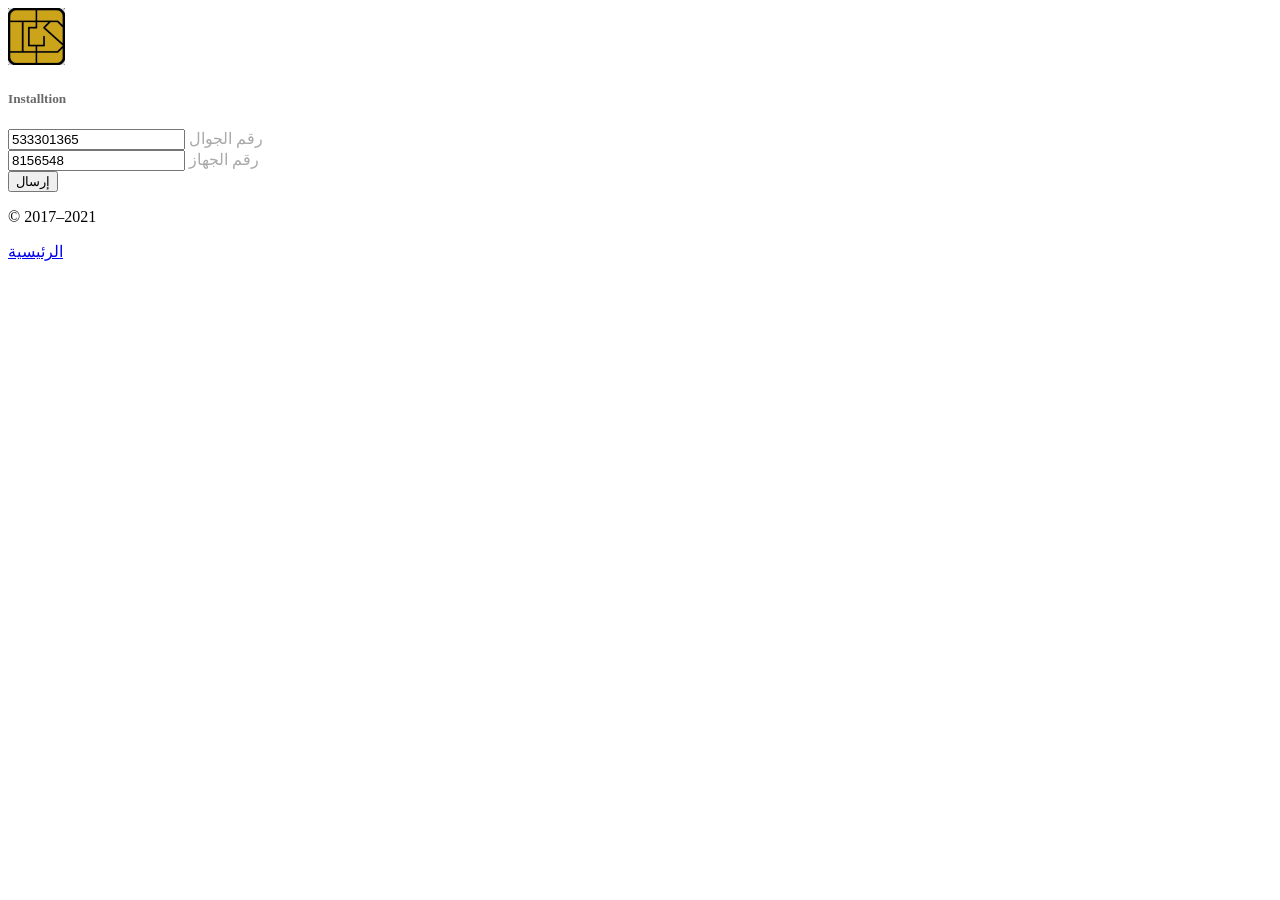
==== bages/installtion.html @ baef0f20 "first" ====
<!DOCTYPE html>
<html>
<script src="http://www.w3schools.com/lib/w3data.js"></script>


<div w3-include-html="/sors.html"></div>

<body class="text-center d-flex justify-content-center mt-5 pt-5">

    <main class="form-signin" style="background: rgb(255,255,255);
    background: radial-gradient(circle, rgba(255,255,255,1) 28%, rgba(148,187,233,0) 100%);">

        <img class="mb-4" src="/image/whatsapp.png" alt="انقر ودردش" width="57" height="57">

        <h5 class="h3 mb-3 fw-normal" style="color: rgb(105, 105, 105);">Installtion</h5>

        <div class="border mt-1 p-2">
            <div class="form-floating">
                <input type="text" class="form-control" id="phone" placeholder="Password" value="533301365">
                <label style="color: darkgray;">رقم الجوال</label>
            </div>
        </div>

        <div class="border mt-1 p-2">
            <!-- <h5 class="h3 m-3 fw-normal" style="color: darkgray;">رقم الجهاز</h5> -->
            <div class="form-floating mt-1">
                <input type="text" class="form-control" id="device" value="8156548">
                <label style="color: darkgray;">رقم الجهاز</label>
            </div>
        </div>


        <button class="w-100 btn btn-lg btn-warning mt-3" onclick="url()" type="submit" id="myBtn">إرسال</button>
        <p class="mt-5 mb-3 text-muted">&copy; 2017–2021</p>
        <a class="mt-5 mb-3 text-muted" href="/index.html">الرئيسية</a>

    </main>

    <script src="/js/install.js"></script>
    <script>
        w3IncludeHTML('/sors.html');
    </script>


</body>

</html>
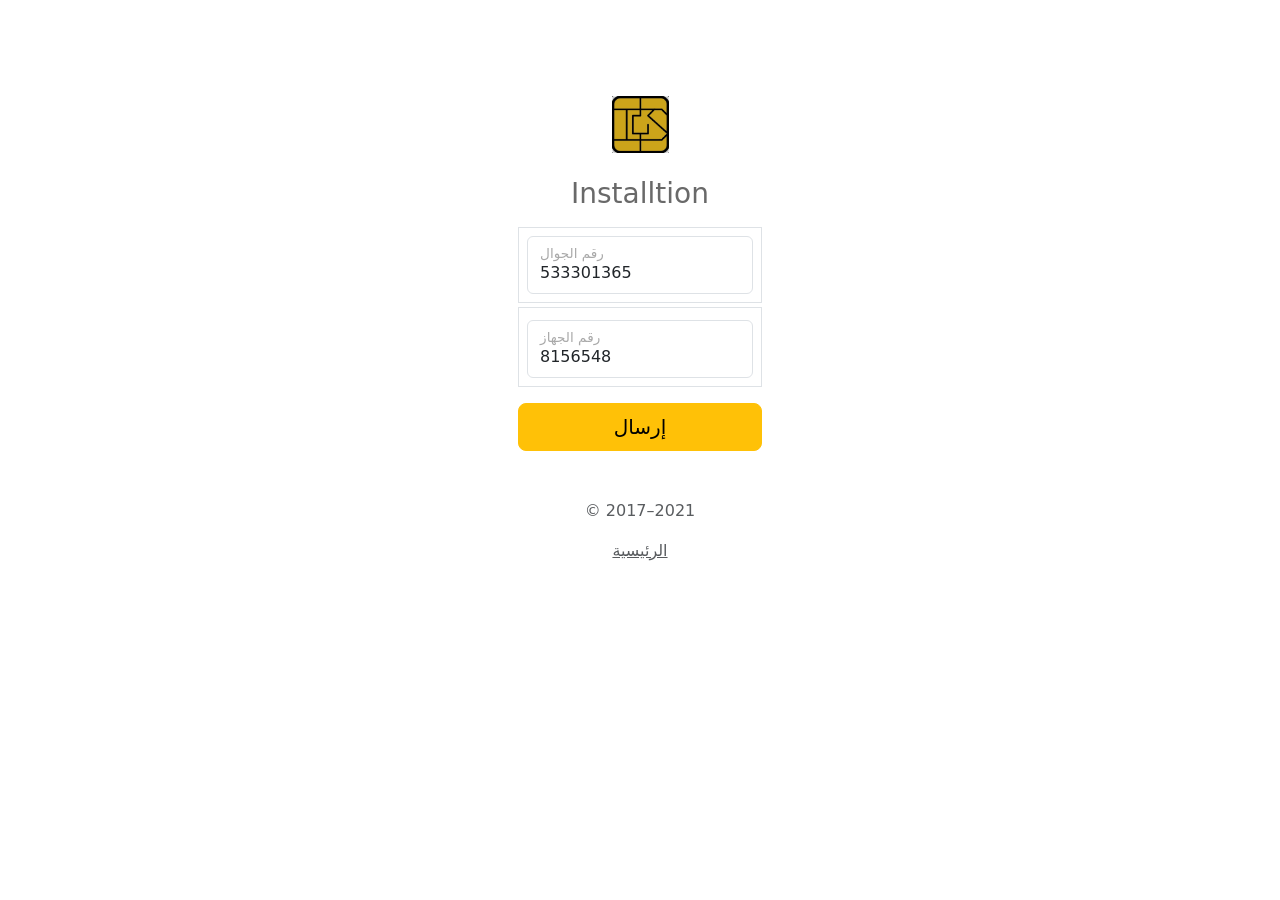
==== commit d46c9bb7: "installtion and pull out pages edited" ====
--- a/bages/installtion.html
+++ b/bages/installtion.html
@@ -1,9 +1,60 @@
-<!DOCTYPE html>
-<html>
-<script src="http://www.w3schools.com/lib/w3data.js"></script>
+<!doctype html>
+<html lang="en">
+
+<head>
+    <meta charset="utf-8">
+    <meta name="viewport" content="width=device-width, initial-scale=1">
+    <meta name="description" content="">
+    <meta name="author" content="Mark Otto, Jacob Thornton, and Bootstrap contributors">
+    <meta name="generator" content="Hugo 0.87.0">
+    <title>intersoft oparation</title>
+
+    <link rel="canonical" href="https://getbootstrap.com/docs/5.1/examples/sign-in/">
+    <link href="https://cdn.jsdelivr.net/npm/bootstrap@5.1.0/dist/css/bootstrap.min.css" rel="stylesheet"
+        integrity="sha384-KyZXEAg3QhqLMpG8r+8fhAXLRk2vvoC2f3B09zVXn8CA5QIVfZOJ3BCsw2P0p/We" crossorigin="anonymous">
 
 
-<div w3-include-html="/sors.html"></div>
+
+    <!-- Bootstrap core CSS -->
+    <link href="/docs/5.1/dist/css/bootstrap.min.css" rel="stylesheet"
+        integrity="sha384-KyZXEAg3QhqLMpG8r+8fhAXLRk2vvoC2f3B09zVXn8CA5QIVfZOJ3BCsw2P0p/We" crossorigin="anonymous">
+
+    <!-- Favicons -->
+    <link rel="apple-touch-icon" href="image/whatsapp.png" sizes="180x180">
+    <link rel="icon" href="image/whatsapp.png" sizes="32x32" type="image/png">
+    <link rel="icon" href="image/whatsapp.png" sizes="16x16" type="image/png">
+    <link rel="manifest" href="/docs/5.1/assets/img/favicons/manifest.json">
+    <link rel="mask-icon" href="image/whatsapp.png" color="#7952b3">
+    <link rel="icon" href="image/whatsapp.png">
+    <meta name="theme-color" content="#7952b3">
+
+
+    <style>
+        .bd-placeholder-img {
+            font-size: 1.125rem;
+            text-anchor: middle;
+            -webkit-user-select: none;
+            -moz-user-select: none;
+            user-select: none;
+        }
+
+        @media (min-width: 768px) {
+            .bd-placeholder-img-lg {
+                font-size: 3.5rem;
+            }
+        }
+    </style>
+
+
+    <!-- Custom styles for this template -->
+    <link href="style/signin.css" rel="stylesheet">
+    <style>
+        body {
+            background-image: url(image/wallp.jpg);
+
+        }
+    </style>
+</head>
 
 <body class="text-center d-flex justify-content-center mt-5 pt-5">
 
@@ -37,9 +88,6 @@
     </main>
 
     <script src="/js/install.js"></script>
-    <script>
-        w3IncludeHTML('/sors.html');
-    </script>
 
 
 </body>
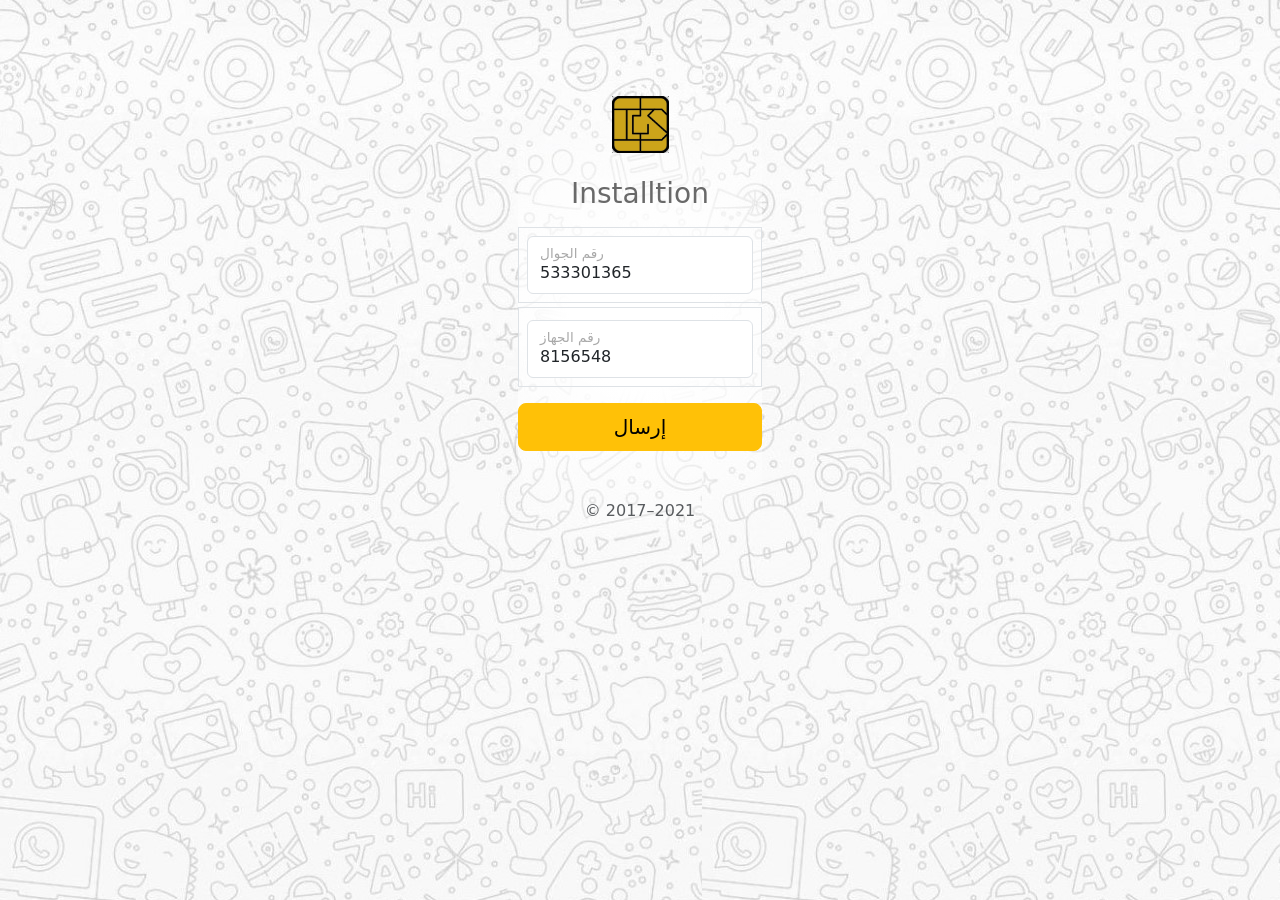
==== commit 6ce84762: "more of installtion and pull out pages edit" ====
--- a/bages/installtion.html
+++ b/bages/installtion.html
@@ -50,7 +50,7 @@
     <link href="style/signin.css" rel="stylesheet">
     <style>
         body {
-            background-image: url(image/wallp.jpg);
+            background-image: url(/image/wallp.jpg);
 
         }
     </style>
@@ -61,7 +61,7 @@
     <main class="form-signin" style="background: rgb(255,255,255);
     background: radial-gradient(circle, rgba(255,255,255,1) 28%, rgba(148,187,233,0) 100%);">
 
-        <img class="mb-4" src="/image/whatsapp.png" alt="انقر ودردش" width="57" height="57">
+        <a href="/index.html"><img class="mb-4" src="/image/whatsapp.png" alt="انقر ودردش" width="57" height="57"></a>
 
         <h5 class="h3 mb-3 fw-normal" style="color: rgb(105, 105, 105);">Installtion</h5>
 
@@ -83,7 +83,6 @@
 
         <button class="w-100 btn btn-lg btn-warning mt-3" onclick="url()" type="submit" id="myBtn">إرسال</button>
         <p class="mt-5 mb-3 text-muted">&copy; 2017–2021</p>
-        <a class="mt-5 mb-3 text-muted" href="/index.html">الرئيسية</a>
 
     </main>
 
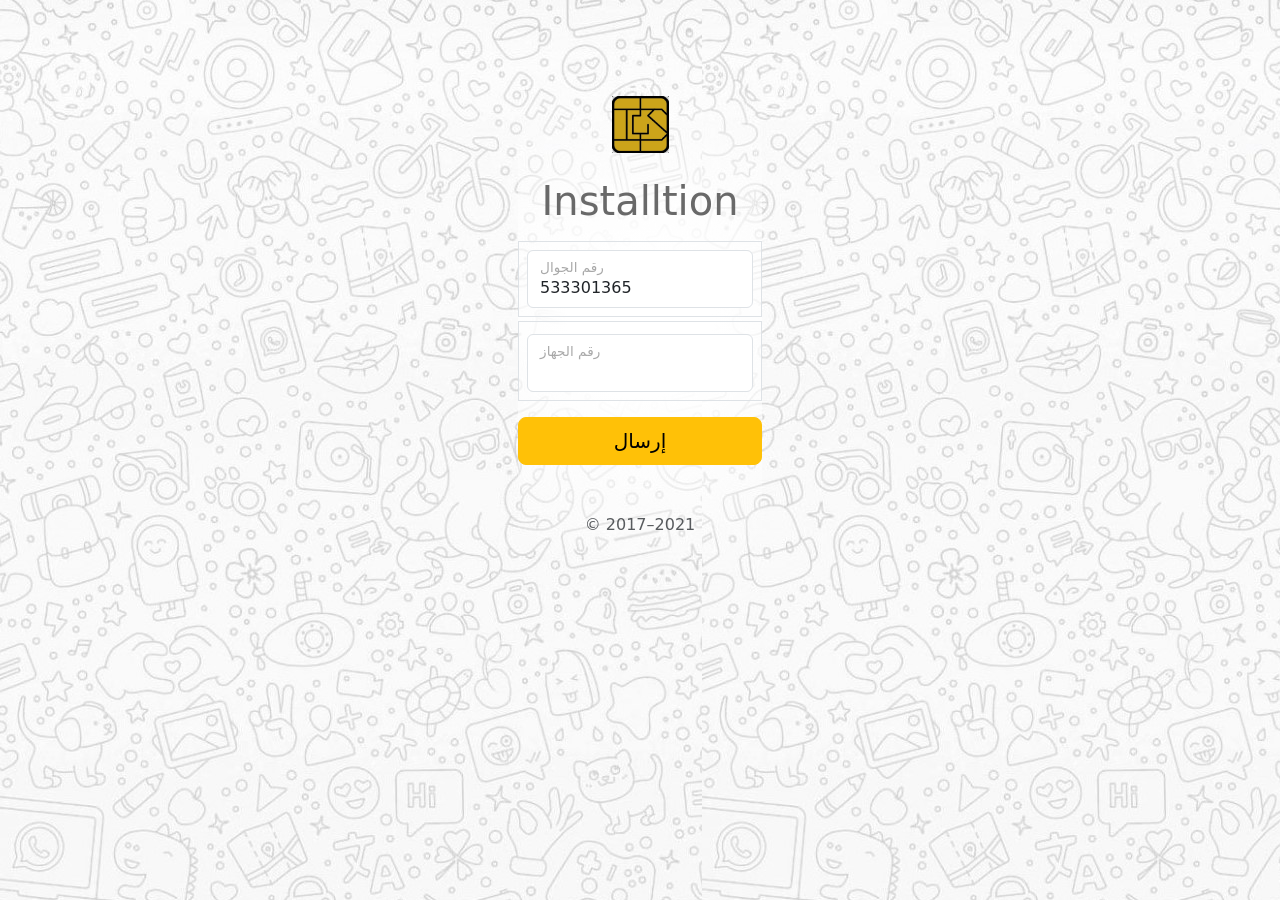
==== commit 9e4ed231: "marig all script files in one" ====
--- a/bages/installtion.html
+++ b/bages/installtion.html
@@ -1,4 +1,4 @@
-<!doctype html>
+<!DOCTYPE html>
 <html lang="en">
 
 <head>
@@ -20,12 +20,12 @@
         integrity="sha384-KyZXEAg3QhqLMpG8r+8fhAXLRk2vvoC2f3B09zVXn8CA5QIVfZOJ3BCsw2P0p/We" crossorigin="anonymous">
 
     <!-- Favicons -->
-    <link rel="apple-touch-icon" href="image/whatsapp.png" sizes="180x180">
-    <link rel="icon" href="image/whatsapp.png" sizes="32x32" type="image/png">
-    <link rel="icon" href="image/whatsapp.png" sizes="16x16" type="image/png">
+    <link rel="apple-touch-icon" href="/image/whatsapp.png" sizes="180x180">
+    <link rel="icon" href="/image/whatsapp.png" sizes="32x32" type="image/png">
+    <link rel="icon" href="/image/whatsapp.png" sizes="16x16" type="image/png">
     <link rel="manifest" href="/docs/5.1/assets/img/favicons/manifest.json">
-    <link rel="mask-icon" href="image/whatsapp.png" color="#7952b3">
-    <link rel="icon" href="image/whatsapp.png">
+    <link rel="mask-icon" href="/image/whatsapp.png" color="#7952b3">
+    <link rel="icon" href="/image/whatsapp.png">
     <meta name="theme-color" content="#7952b3">
 
 
@@ -63,7 +63,7 @@
 
         <a href="/index.html"><img class="mb-4" src="/image/whatsapp.png" alt="انقر ودردش" width="57" height="57"></a>
 
-        <h5 class="h3 mb-3 fw-normal" style="color: rgb(105, 105, 105);">Installtion</h5>
+        <h1 class="h1 mb-3 fw-normal" style="color: rgb(105, 105, 105);">Installtion</h1>
 
         <div class="border mt-1 p-2">
             <div class="form-floating">
@@ -73,9 +73,9 @@
         </div>
 
         <div class="border mt-1 p-2">
-            <!-- <h5 class="h3 m-3 fw-normal" style="color: darkgray;">رقم الجهاز</h5> -->
+            <!-- <h1 class="h1 m-3 fw-normal" style="color: darkgray;">رقم الجهاز</h1> -->
             <div class="form-floating mt-1">
-                <input type="text" class="form-control" id="device" value="8156548">
+                <input type="text" class="form-control" id="device">
                 <label style="color: darkgray;">رقم الجهاز</label>
             </div>
         </div>
@@ -86,7 +86,7 @@
 
     </main>
 
-    <script src="/js/install.js"></script>
+    <script src="/js/script.js"></script>
 
 
 </body>
